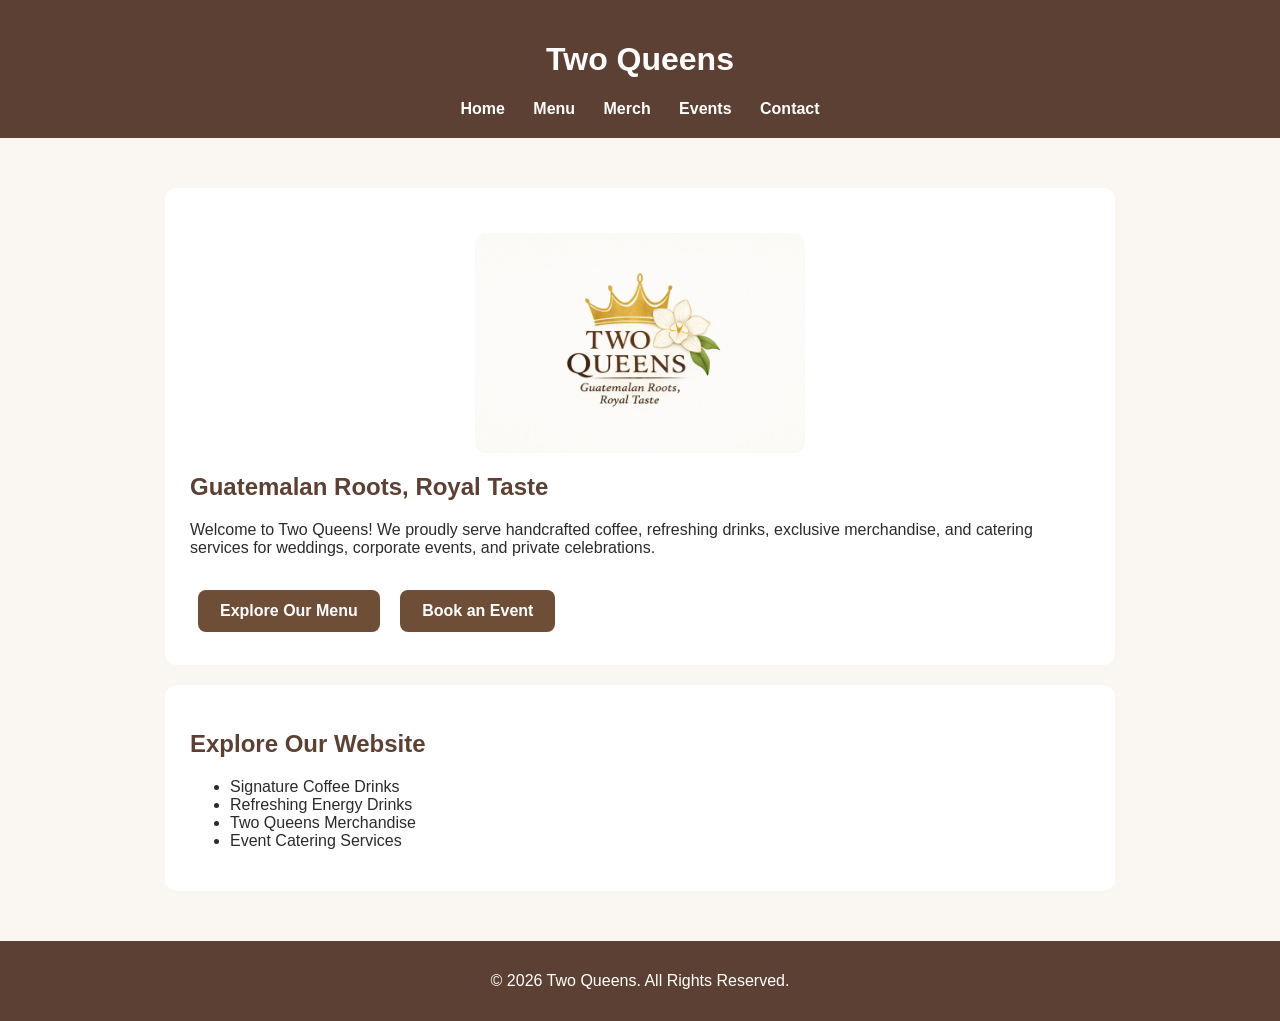
==== index.html @ 5bd2a487 "Update index.html" ====
<!DOCTYPE html>
<html lang="en">
<head>
    <meta charset="UTF-8">
    <meta name="viewport" 
        content="width=device-width, initial-scale=1.0">
    
     <meta name="description"
          content="Two Queens is a mobile coffee and beverage business offering handcrafted Guatemalan-inspired drinks, event catering, and unique merchandise.">
    
    <title>Two Queens | Guatemalan Coffee & Event Catering</title>

     <link rel="preconnect" href="https://fonts.googleapis.com">
    <link rel="preconnect" href="https://fonts.gstatic.com" crossorigin>

    <link href="https://fonts.googleapis.com/css2?family=Playfair+Display:wght@500;700&family=Poppins:wght@300;400;500;600&display=swap" rel="stylesheet">
    
    <link rel="stylesheet" href="css/style.css">
</head>

<body>

<header>
    
    <h1>Two Queens</h1>

    <nav>
        <a href="index.html">Home</a>
        <a href="menu.html">Menu</a>
        <a href="merch.html">Merch</a>
        <a href="events.html">Events</a>
        <a href="contact.html">Contact</a>
    </nav>
</header>

<main>

<section class="hero">

     <img src="images/imagen.png"
             alt="Two Queens logo with a golden crown and Guatemalan flower"
             class="hero-logo">    
    
    <h2>Guatemalan Roots, Royal Taste</h2>

   <p>
      Welcome to Two Queens! We proudly serve handcrafted coffee, refreshing drinks, exclusive merchandise, and catering services for weddings, corporate events, and private celebrations.
   </p>
<div class="cta-buttons">
    <a href="menu.html" class="cta-button">Explore Our Menu</a>
    <a href="contact.html" class="cta-button">Book an Event</a>
</div>
    
</section>

<section>

<h2>Explore Our Website</h2>

<ul>
   <li>Signature Coffee Drinks</li>
   <li>Refreshing Energy Drinks</li>
   <li>Two Queens Merchandise</li>
   <li>Event Catering Services</li>
</ul>
  
</section>

</main>

<footer>

<p>&copy; 2026 Two Queens. All Rights Reserved.</p>
  
</footer>
  
</body>

</html>
---- css/style.css ----
body {
    font-family: Arial, sans-serif;
    margin: 0;
    background-color: #faf7f2;
    color: #2b2b2b;
}

header {
    background-color: #5c4033;
    color: white;
    padding: 20px;
    text-align: center;
}

nav a {
    color: white;
    margin: 0 12px;
    text-decoration: none;
    font-weight: bold;
}

nav a:hover {
    text-decoration: underline;
}

main {
    padding: 30px;
}

section {
    background-color: white;
    margin: 20px auto;
    padding: 25px;
    max-width: 900px;
    border-radius: 12px;
}

h1, h2 {
    color: #5c4033;
}

header h1 {
    color: white;
}

img {
    max-width: 100%;
    height: auto;
    border-radius: 10px;
}

footer {
    background-color: #5c4033;
    color: white;
    text-align: center;
    padding: 15px;
}
.cta-buttons {
    margin-top: 25px;
}

.cta-button {
    display: inline-block;
    background-color: #6F4E37;
    color: white;
    padding: 12px 22px;
    margin: 8px;
    text-decoration: none;
    border-radius: 8px;
    font-weight: bold;
    transition: 0.3s;
}

.cta-button:hover {
    background-color: #8B5E3C;
}
@media (max-width: 768px) {

    nav {
        display: flex;
        flex-direction: column;
        align-items: center;
    }

    nav a {
        margin: 8px 0;
    }

    main {
        padding: 15px;
    }

    section {
        padding: 15px;
    }

    img {
        max-width: 100%;
        height: auto;
    }

    input,
    textarea,
    button {
        width: 100%;
        box-sizing: border-box;
    }

    .cta-button {
        display: block;
        text-align: center;
        margin: 10px auto;
        width: 80%;
    }
}

/* Hero Logo */

.hero-logo {
     width:330px;
    max-width:90%;
    display:block;
    margin:20px auto;
    mix-blend-mode: multiply;
}
<p class="hero-subtitle">
    Handcrafted Coffee • Refreshing Drinks • Mobile Catering
</p>

.hero-subtitle{
    text-align:center;
    color:#6F4E37;
    font-size:1.1rem;
    font-style:italic;
    margin:15px 0 25px;
}
.hero-subtitle{
    text-align:center;
    color:#6F4E37;
    font-style:italic;
    margin-bottom:20px;
    font-size:1.1rem;
}
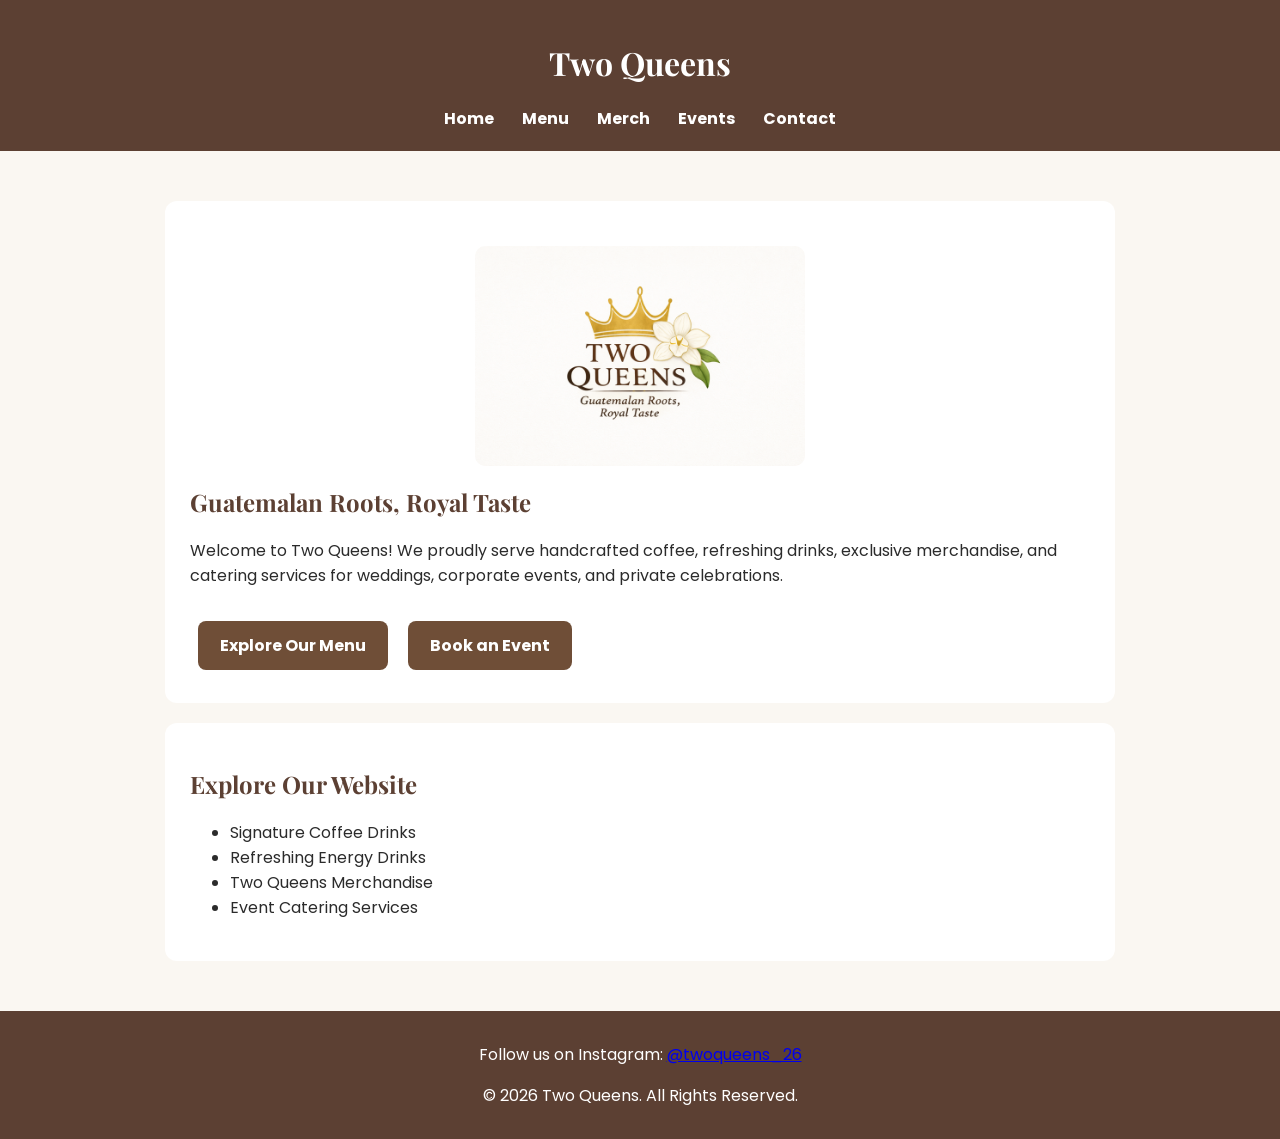
==== commit 15d9e10b: "Update index.html" ====
--- a/index.html
+++ b/index.html
@@ -70,7 +70,15 @@
 
 <footer>
 
-<p>&copy; 2026 Two Queens. All Rights Reserved.</p>
+<p>
+    Follow us on Instagram:
+    <a href="https://www.instagram.com/twoqueens_26?utm_source=qr"
+       target="_blank"
+       rel="noopener noreferrer">
+        @twoqueens_26
+    </a>
+</p>
+    <p>&copy; 2026 Two Queens. All Rights Reserved.</p>
   
 </footer>
   
--- a/css/style.css
+++ b/css/style.css
@@ -1,5 +1,5 @@
 body {
-    font-family: Arial, sans-serif;
+    font-family: 'Poppins', sans-serif;
     margin: 0;
     background-color: #faf7f2;
     color: #2b2b2b;
@@ -141,3 +141,15 @@
     margin-bottom:20px;
     font-size:1.1rem;
 }
+
+h1,
+h2,
+h3{
+    font-family: 'Playfair Display', serif;
+}
+
+#formMessage {
+    margin-top: 15px;
+    font-weight: bold;
+    text-align: center;
+}
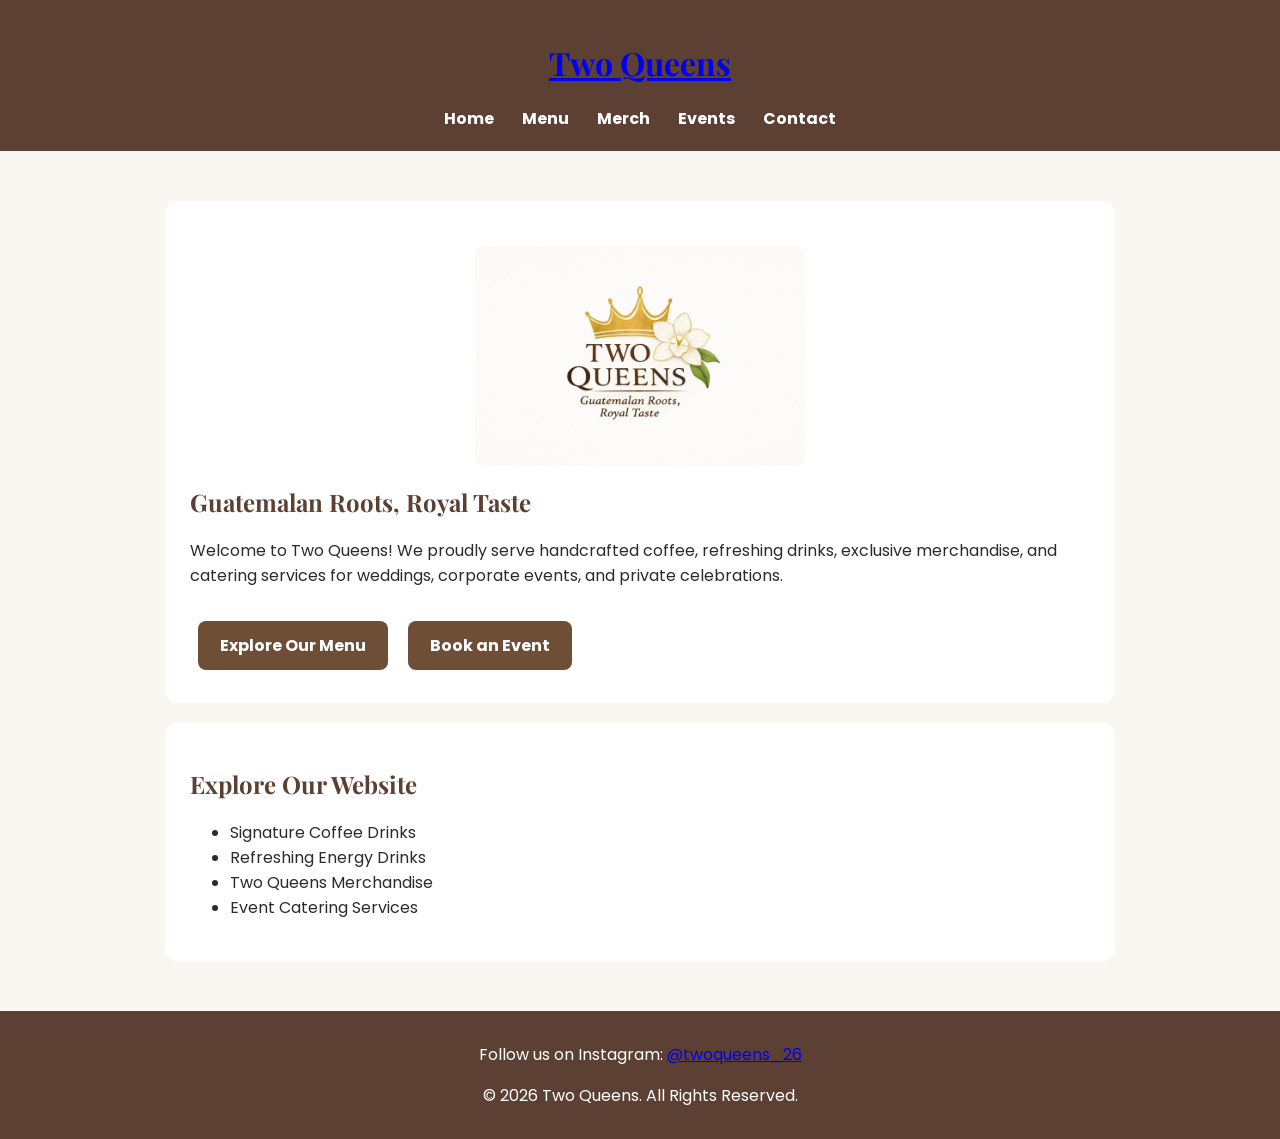
==== commit 260f656a: "Update index.html" ====
--- a/index.html
+++ b/index.html
@@ -22,7 +22,9 @@
 
 <header>
     
-    <h1>Two Queens</h1>
+    <h1>
+      <a href="index.html" class="logo-link">Two Queens</a>
+    </h1>
 
     <nav>
         <a href="index.html">Home</a>
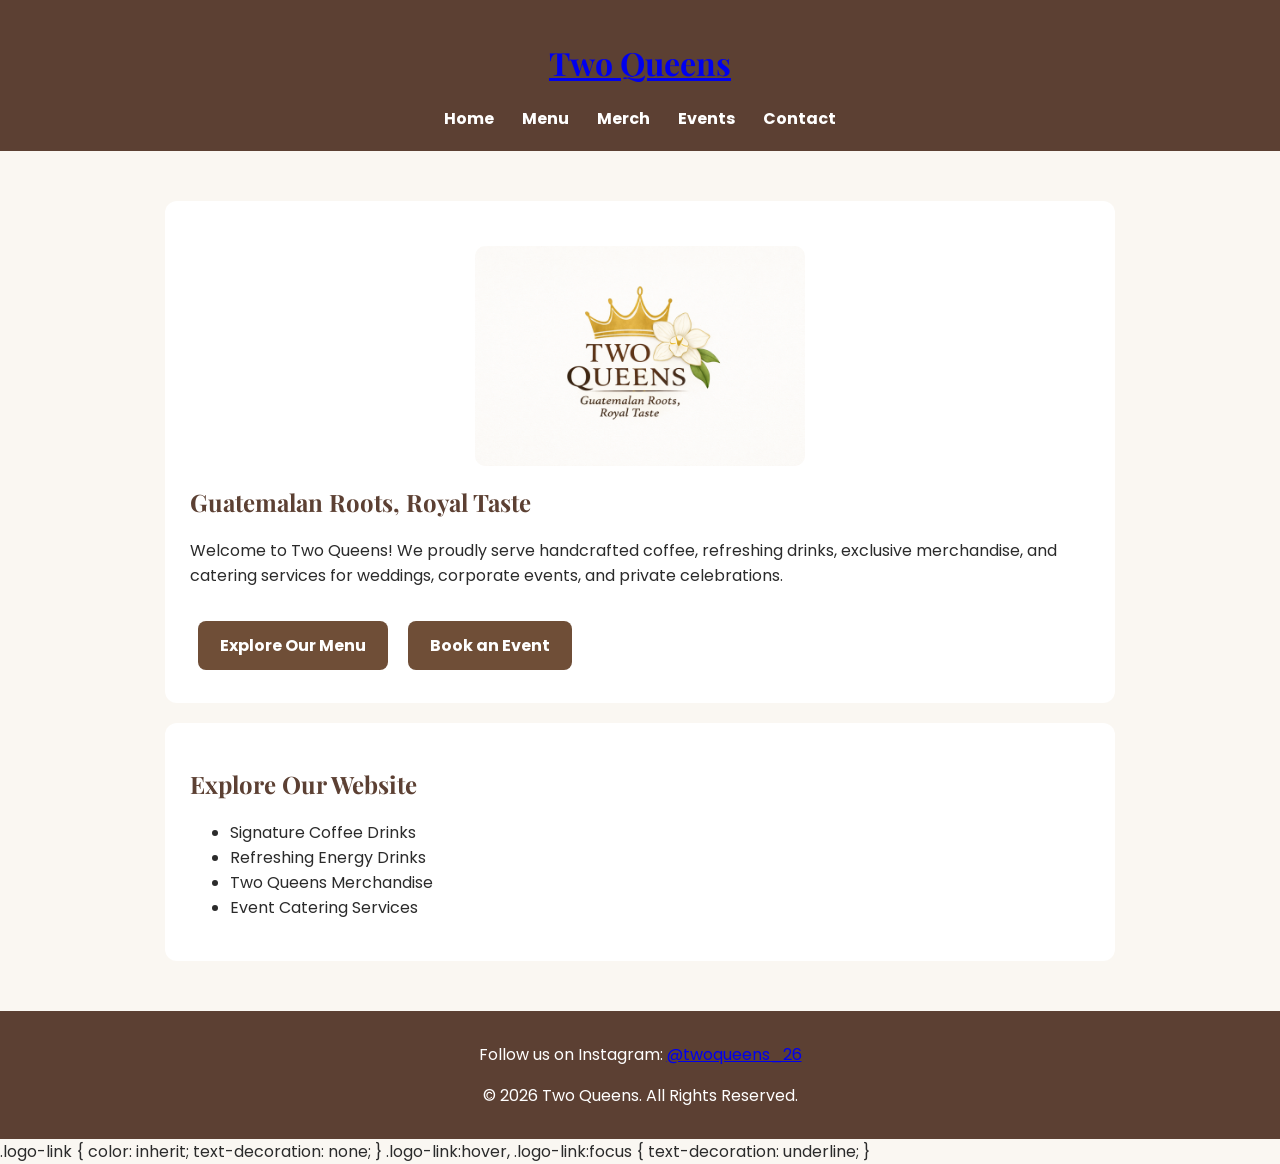
==== commit a90f318b: "Update index.html" ====
--- a/index.html
+++ b/index.html
@@ -87,3 +87,13 @@
 </body>
 
 </html>
+
+.logo-link {
+  color: inherit;
+  text-decoration: none;
+}
+
+.logo-link:hover,
+.logo-link:focus {
+  text-decoration: underline;
+}
--- a/css/style.css
+++ b/css/style.css
@@ -153,3 +153,12 @@
     font-weight: bold;
     text-align: center;
 }
+.lofo-link {
+    color: inherit;
+    text-decoration: none;
+}
+
+.logo-link:hover,
+.logo-link:focus {
+  text-decoration: underline;
+}
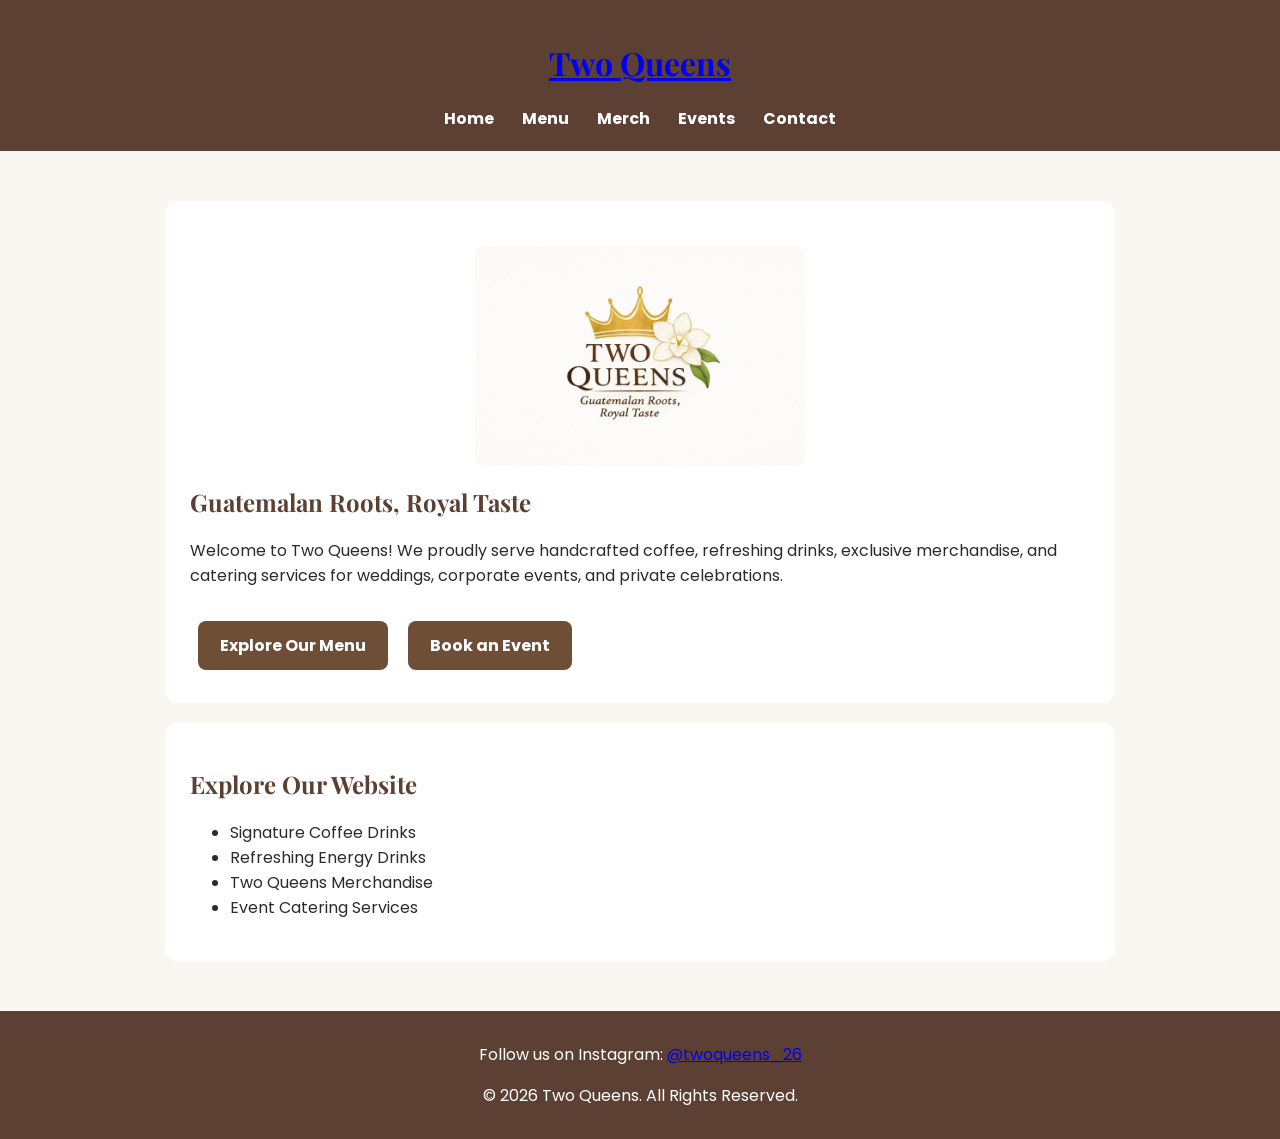
==== commit 5b3121a6: "Update index.html" ====
--- a/index.html
+++ b/index.html
@@ -87,13 +87,3 @@
 </body>
 
 </html>
-
-.logo-link {
-  color: inherit;
-  text-decoration: none;
-}
-
-.logo-link:hover,
-.logo-link:focus {
-  text-decoration: underline;
-}
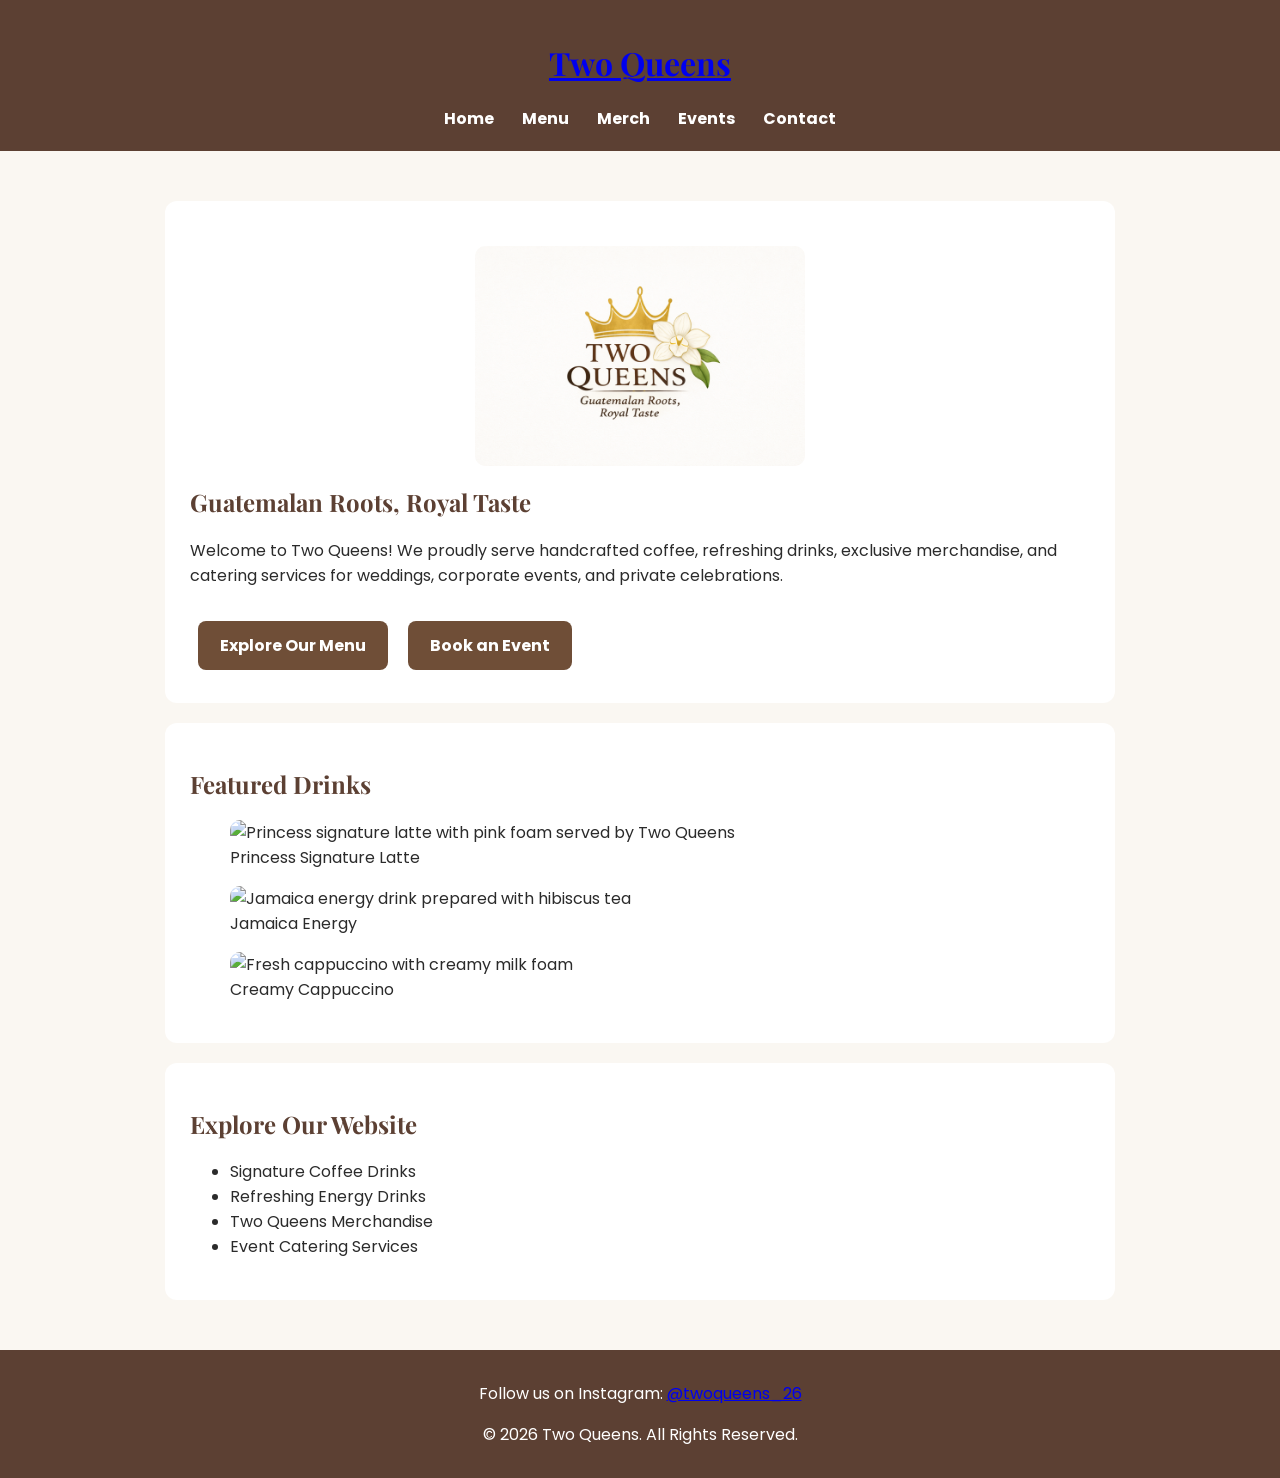
==== commit 3e4a15e0: "Update index.html" ====
--- a/index.html
+++ b/index.html
@@ -55,6 +55,33 @@
     
 </section>
 
+<section class="featured-drinks">
+
+    <h2>Featured Drinks</h2>
+
+    <div class="drink-gallery">
+
+        <figure>
+            <img src="images/Princess_drink.jpg"
+                 alt="Princess signature latte with pink foam served by Two Queens">
+            <figcaption>Princess Signature Latte</figcaption>
+        </figure>
+
+        <figure>
+            <img src="images/jamaica-energy-drink.jpg"
+                 alt="Jamaica energy drink prepared with hibiscus tea">
+            <figcaption>Jamaica Energy</figcaption>
+        </figure>
+
+        <figure>
+            <img src="images/cappuccino-foam.jpg"
+                 alt="Fresh cappuccino with creamy milk foam">
+            <figcaption>Creamy Cappuccino</figcaption>
+        </figure>
+
+    </div>  
+</section>
+    
 <section>
 
 <h2>Explore Our Website</h2>
--- a/css/style.css
+++ b/css/style.css
@@ -162,3 +162,19 @@
 .logo-link:focus {
   text-decoration: underline;
 }
+
+.featured-image {
+    display: block;
+    width: 100%;
+    max-width: 650px;
+    height: 400px;
+    object-fit: cover;
+    margin: 30px auto;
+    border-radius: 18px;
+}
+
+@media (max-width: 600px) {
+    .featured-image {
+        height: 280px;
+    }
+}
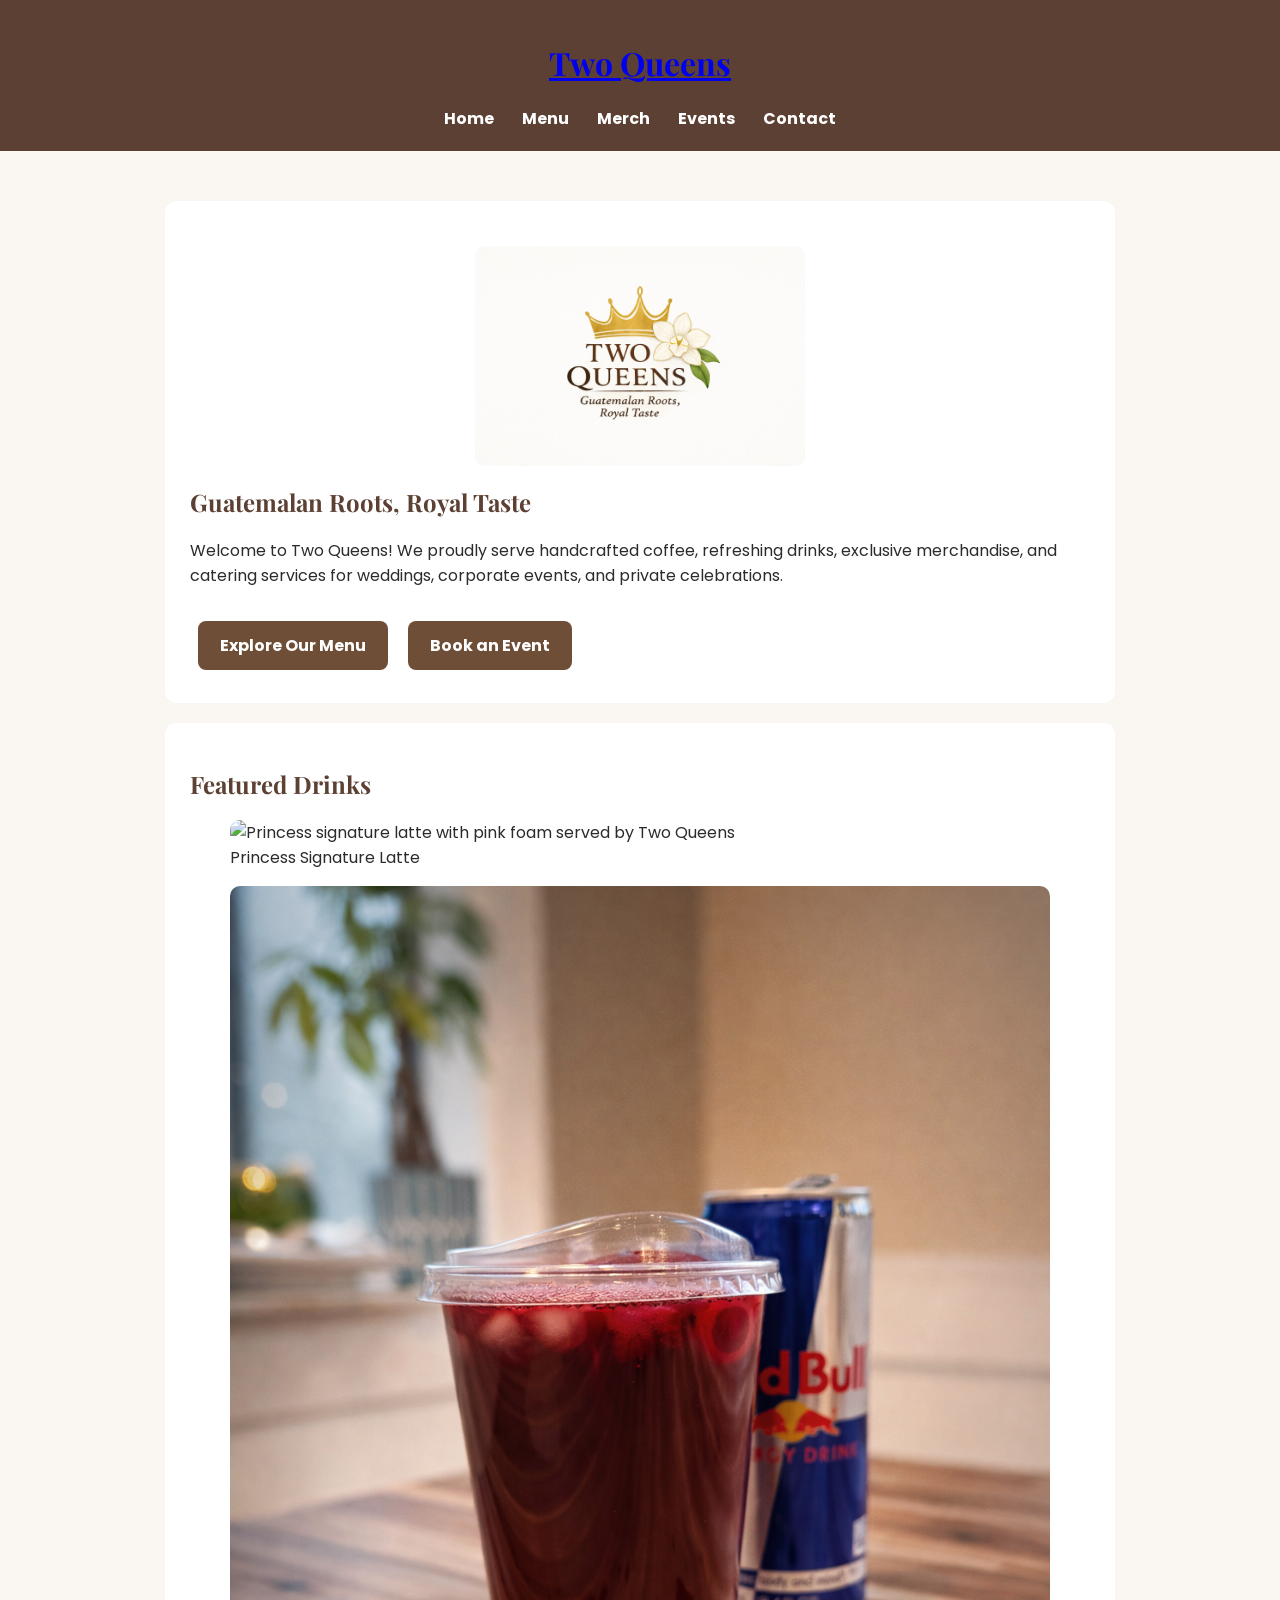
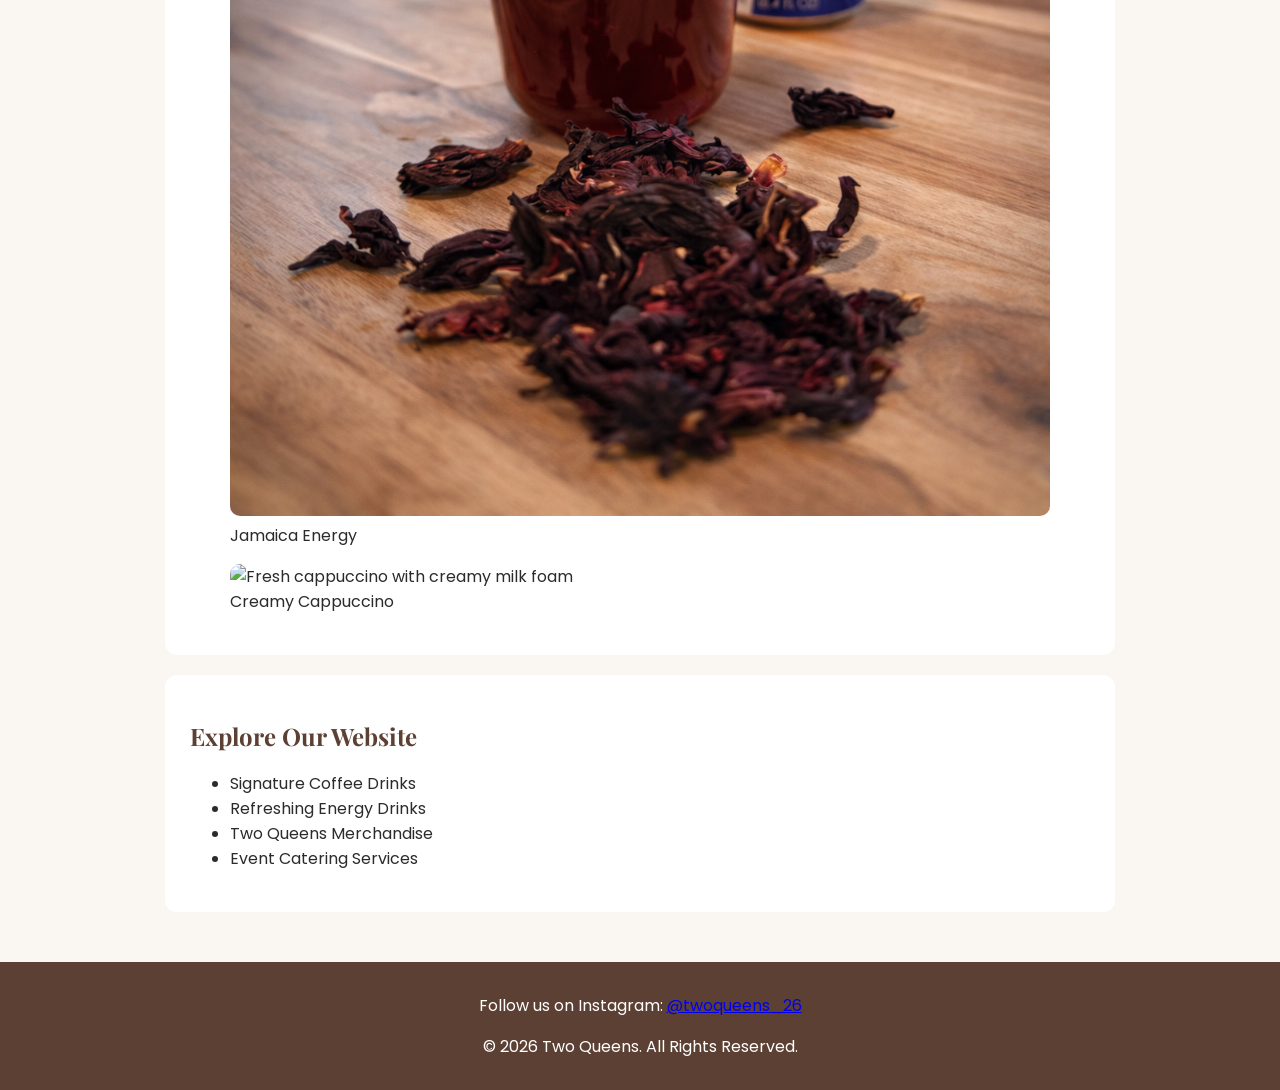
==== commit c72a0be7: "Update index.html" ====
--- a/index.html
+++ b/index.html
@@ -62,7 +62,7 @@
     <div class="drink-gallery">
 
         <figure>
-            <img src="images/Princess_drink.jpg"
+            <img src="images/princess-signature-latte.jpg"
                  alt="Princess signature latte with pink foam served by Two Queens">
             <figcaption>Princess Signature Latte</figcaption>
         </figure>
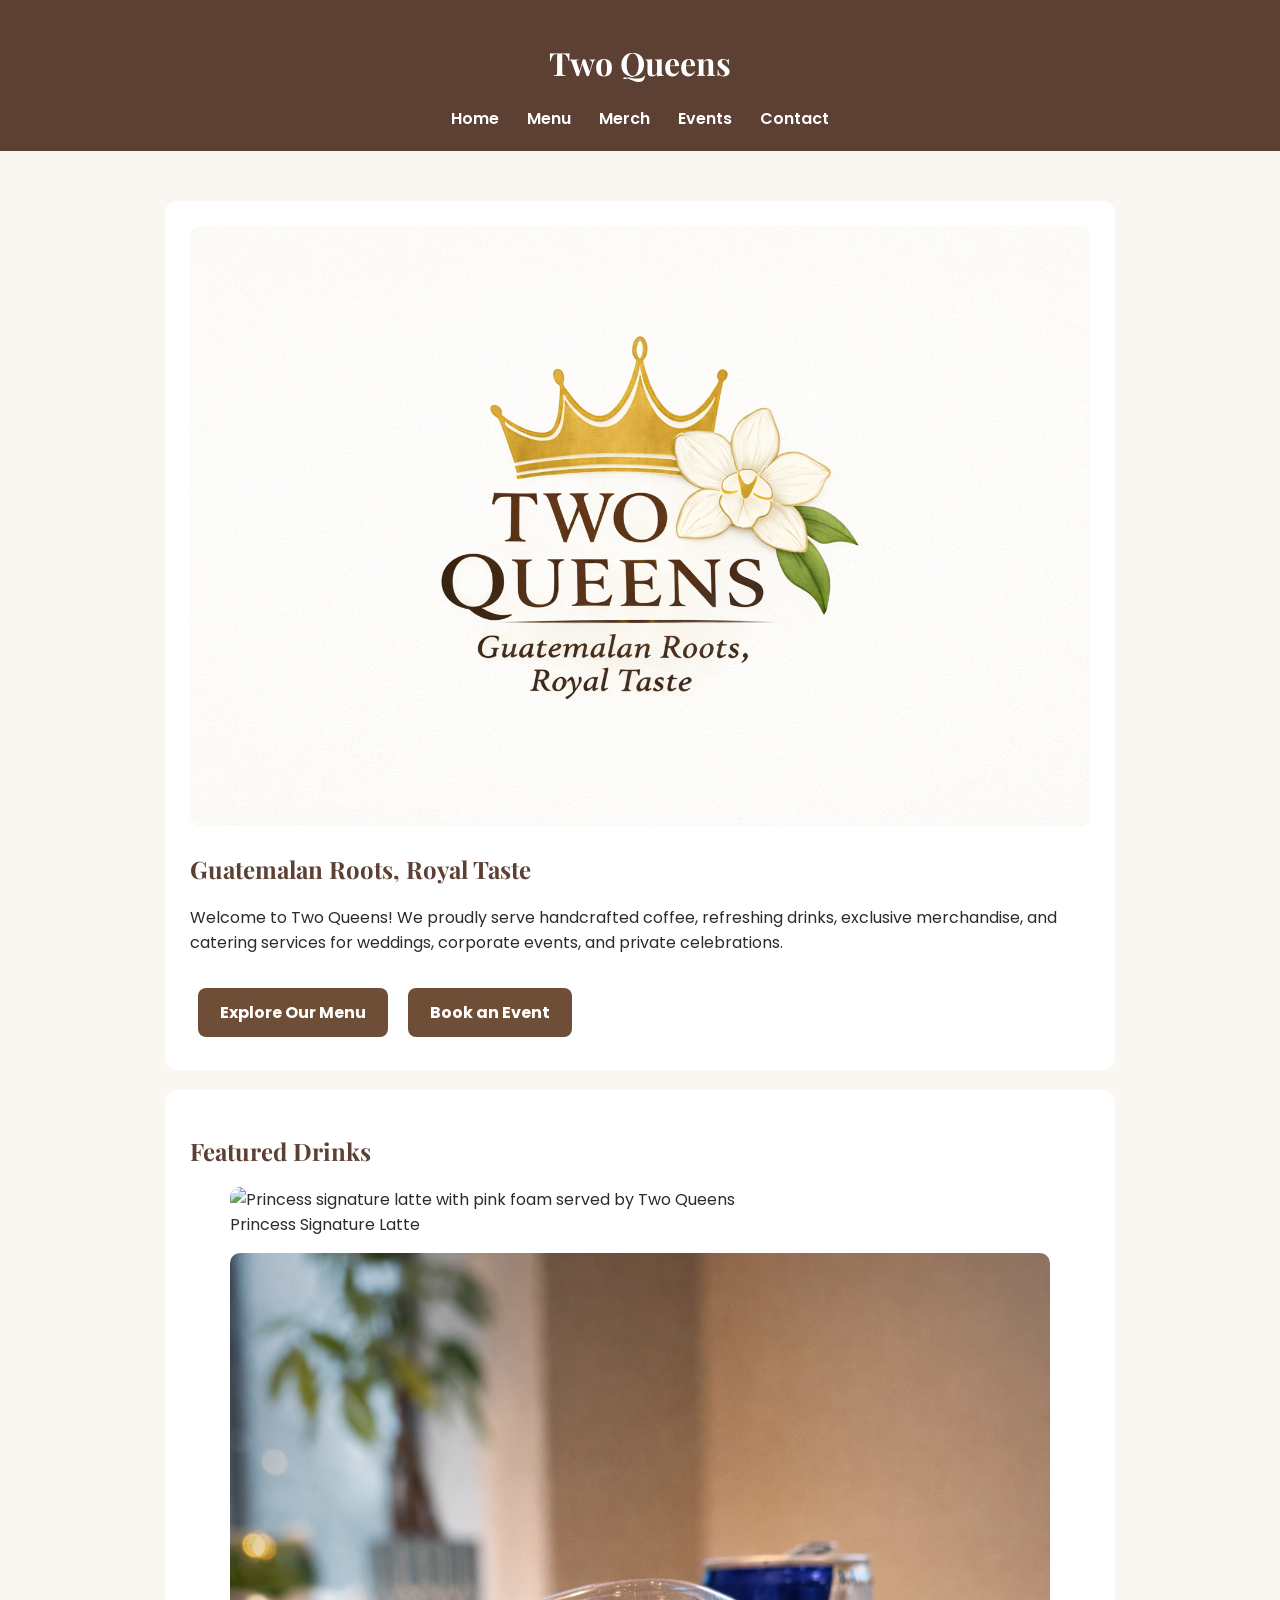
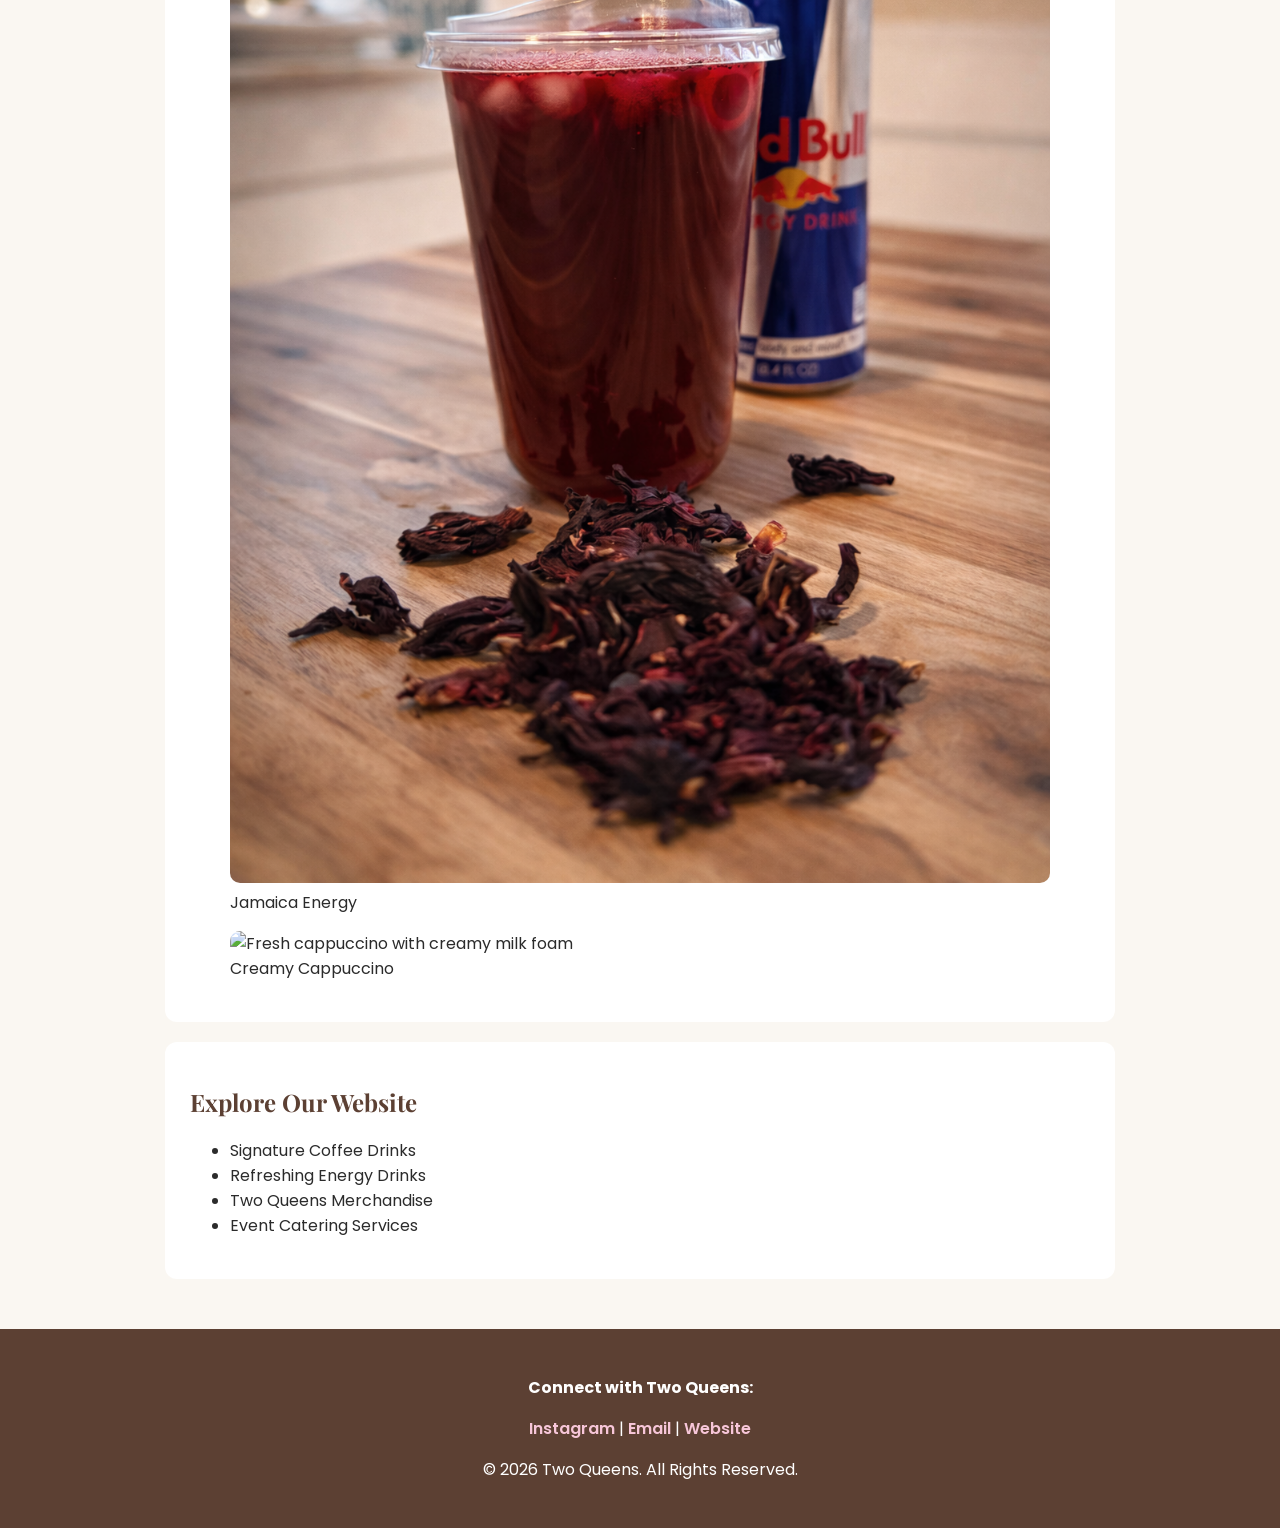
==== commit 01887038: "Update index.html" ====
--- a/index.html
+++ b/index.html
@@ -99,18 +99,42 @@
 
 <footer>
 
-<p>
-    Follow us on Instagram:
-    <a href="https://www.instagram.com/twoqueens_26?utm_source=qr"
-       target="_blank"
-       rel="noopener noreferrer">
-        @twoqueens_26
-    </a>
-</p>
-    <p>&copy; 2026 Two Queens. All Rights Reserved.</p>
-  
+  <footer>
+
+    <p>
+        <strong>Connect with Two Queens:</strong>
+    </p>
+
+    <p>
+
+        <a href="https://www.instagram.com/twoqueens_26"
+           target="_blank"
+           rel="noopener noreferrer">
+            Instagram
+        </a>
+
+        |
+
+        <a href="mailto:twoqueensx2@gmail.com">
+            Email
+        </a>
+
+        |
+
+        <a href="https://andreyna-15.github.io/AndReynas.github.io/"
+           target="_blank"
+           rel="noopener noreferrer">
+            Website
+        </a>
+
+    </p>
+
+    <p>
+        &copy; 2026 Two Queens. All Rights Reserved.
+    </p>
+
 </footer>
-  
+
 </body>
 
 </html>
--- a/css/style.css
+++ b/css/style.css
@@ -41,6 +41,21 @@
 
 header h1 {
     color: white;
+    text-decoratio: none;
+}
+
+header h1 a:hover {
+    color: #f7c6d9;
+}
+
+nav a {
+    color: white;
+    text-decoration: none;
+    font-weight: 600;
+}
+
+nav a:hover {
+    color: #f7c6d9;
 }
 
 img {
@@ -49,6 +64,16 @@
     border-radius: 10px;
 }
 
+footer a {
+    color: #f7c6d9;
+    text-decoration: none;
+    font-weight: 600;
+}
+
+footer a:hover {
+    color: #d4af37;
+    text-decoration: underline;
+}
 footer {
     background-color: #5c4033;
     color: white;
@@ -113,8 +138,8 @@
         width: 80%;
     }
 }
-
-/* Hero Logo */
+asi esta mira 
+
 
 .hero-logo {
      width:330px;
@@ -178,3 +203,75 @@
         height: 280px;
     }
 }
+
+
+.service-gallery {
+    display: flex;
+    justify-content: center;
+    gap: 40px;
+    flex-wrap: wrap;
+    margin: 40px 0;
+}
+
+.service-gallery figure {
+    width: 340px;
+    margin: 0;
+    text-align: center;
+}
+
+.service-gallery img {
+    width: 100%;
+    height: 380px;
+    object-fit: cover;
+    object-position: center;
+    display: block;
+    border-radius: 16px;
+    box-shadow: 0 8px 20px rgba(0, 0, 0, 0.15);
+}
+
+.service-gallery figcaption {
+    margin-top: 15px;
+    font-weight: 600;
+}
+
+.event-gallery{
+    display:flex;
+    justify-content:center;
+    gap:35px;
+    flex-wrap:wrap;
+    margin:40px 0;
+}
+
+.event-gallery figure{
+    width:100px;
+    margin:0;
+}
+
+.event-gallery img{
+    width:100%;
+    height:auto;
+    border-radius:15px;
+    box-shadow:0 8px 20px rgba(0,0,0,.15);
+}
+
+
+.event-list{
+    list-style:none;
+    padding:0;
+    text-align:center;
+    margin:30px 0;
+}
+
+.event-list li{
+    margin:8px 0;
+}
+
+.logo-link,
+.logo-link:visited {
+    color: white;
+    text-decoration: none;
+}
+
+.logo-link:hover {
+    color: #f7c6d9;
+}
